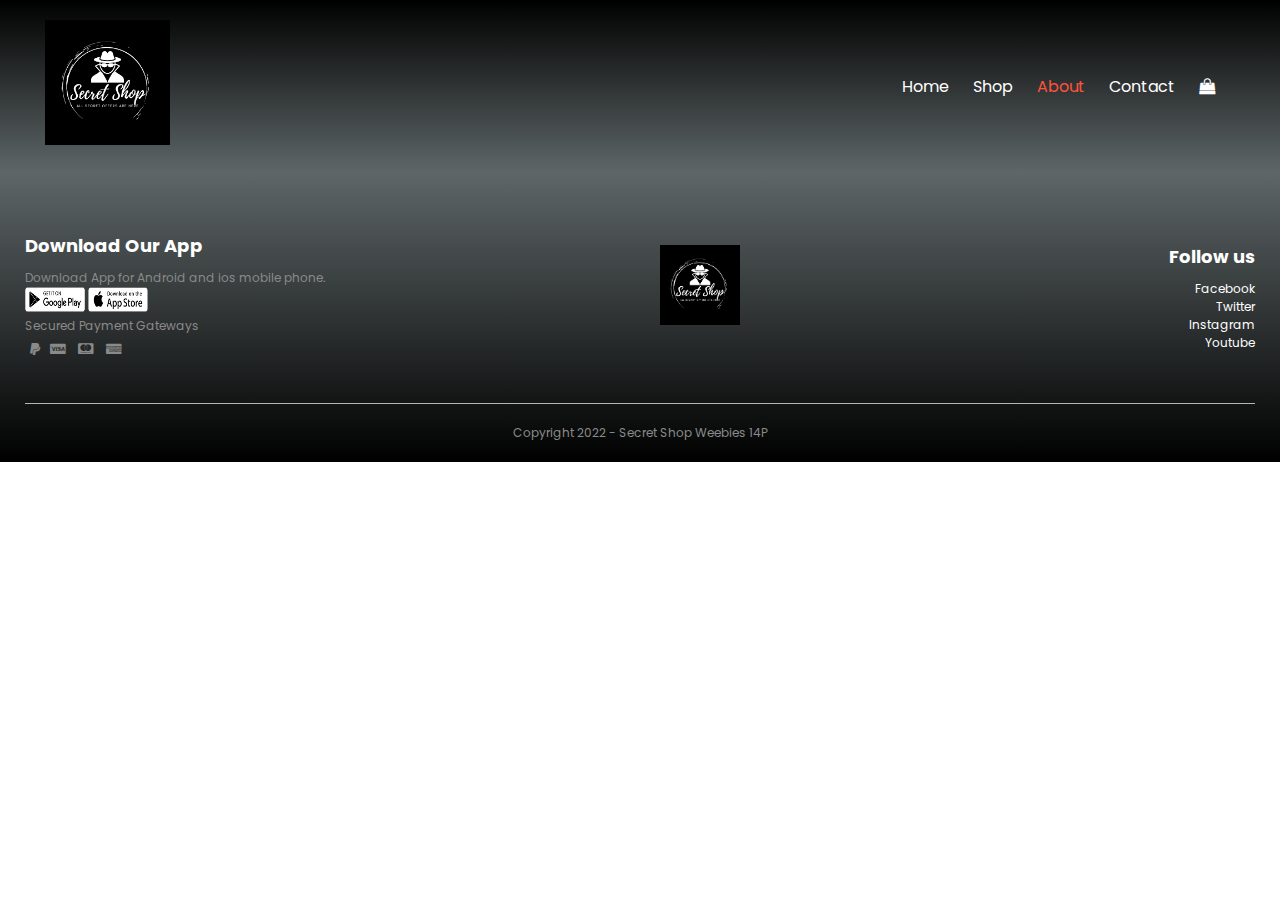
==== about.html @ 306f1e3f "ecommerce mini project" ====
<!DOCTYPE html>
<html lang="en">
<head>
    <meta charset="UTF-8">
    <meta name="viewport" content="width=device-width, initial-scale=1.0">
    <meta http-equiv="X-UA-Compatible" content="IE=edge">
    <meta name="viewport" content="width=device-width, initial-scale=1.0">
    <title>About|Secret Shop</title>
    <link rel="icon" href="./IMAGES/secretshop logo.png">
    <link rel="stylesheet" href="style.css">
    <link rel="preconnect" href="https://fonts.googleapis.com">
    <link rel="preconnect" href="https://fonts.gstatic.com" crossorigin>
    <link href="https://fonts.googleapis.com/css2?family=Poppins:wght@200;400;500;600;700&display=swap" rel="stylesheet">
    <link rel="stylesheet" href="https://stackpath.bootstrapcdn.com/font-awesome/4.7.0/css/font-awesome.min.css">
</head>
<body>
    <div class="header">
    <div class="container">
        <div class="navbar">
            <div class="logo">
                <a href="./main.html"><img src="./IMAGES/secretshop logo.png" width="125px"></a>
            </div>
            <nav>
                <ul  id="MenuItems">
                    <li><a href="main.html">Home</a></li>
                    <li><a href="products.html">Shop</a></li>
                    <li><a class="active" href="about.html">About</a></li>
                    <li><a href="contact.html">Contact</a></li>
                    <li><a href="cart.html"><i class="fa fa-shopping-bag"></i></a></li>
                </ul>
            </nav>
            <img src="./IMAGES/menu.png" class="menu-icon" onclick="menutoggle()">
        </div>
    </div>
   </div>

<!-------about----->


<!---------- footer------->

    <div class="footer">
        <div class="container">
            <div class="row">
                <div class="footer-col-1">
                    <h2>Download Our App</h2>
                    <p>Download App for Android and ios mobile phone.</p>
                    <div class="app-logo">
                        <a href="https://play.google.com/store/apps"><img src="./IMAGES/play-store.png"></a>
                        <a href="https://www.apple.com/app-store/"><img src="./IMAGES/app-store.png"></a>
                    </div>
                    <p>Secured Payment Gateways</p>
                    <ul>
                        <li><i class="fa fa-paypal"></i>
                        <li><i class="fa fa-cc-visa"></i></li>
                        <li><i class="fa fa-cc-mastercard"></i></li>
                        <li><i class="fa fa-cc-amex"></i></li>
                    </ul>
                </div>
                    <div class="footer-col-2">
                    <a href="./main.html"><img src="./IMAGES/secretshop logo.png"></a>
                </div>   
                <div class="footer-col-3">
                    <h2>Follow us</h2>
                    <ul>
                        <li><a href="www.facebook.com">Facebook</a></li>
                        <li><a href="www.twitter.com">Twitter</a></li>
                        <li><a href="www.instagram.com">Instagram</a></li>
                        <li><a href="www.youtube.com">Youtube</a></li>
                    </ul>
                </div>
            </div>
            <hr>
            <p class="copyright">Copyright 2022 - Secret Shop Weebies 14P</p>
        </div>
    </div>

<!----js for toggle menu-->

<script src="script.js"></script>

</body>
</html>
---- style.css ----
*{
    margin: 0;
    padding: 0;
    box-sizing: border-box;
}
body{
    font-family: 'Poppins', sans-serif;
}
.navbar{
    display: flex;
    align-items: center;
    padding: 20px;
}
nav{
    flex: 1;
    text-align: right;
}
nav ul{
    display: inline-block;
    list-style-type: none;
}
nav ul li{
    display: inline-block;
    margin-right: 20px;
}
a{
    text-decoration: none;
    color: #fff;
}
.active{
    color:#ff523b;
}
p{
    color: #555;
}
.container{
    margin:auto;
    max-width: 1300px;
    padding-left: 25px;
    padding-right: 25px;
}
.row{
    display: flex;
    align-items: center;
    flex-wrap: wrap;
    justify-content: space-around;
}
.col-txt{
    flex-basis: 50%;
    min-width: 300px;
}
.col-txt img{
    max-width: 100%;
    padding: 50px 0;
}
.col-txt h1{
    font-size: 30px;
    line-height: 40px;
    margin: 30px 60px;
}
.col-txt p{
    font-size: 14px;
    line-height: 20px;
    margin: 30px 60px;
}
.btn{
    display: inline-block;
    background-color: #ff523b;
    color:#fff;
    padding: 8px 30px;
    margin: 30px 60px;
    border-radius: 30px;
}

.header{
    background:linear-gradient(#000,rgb(94, 102, 103));
}
.header row{
    margin-top: 70px;
}

/*-------brands------*/
.brands{
    margin: 100px auto;
}
.col-5{
    width: 120px;
}
.col-5 img{
    margin-bottom: 10px;
    width: 100%;
    cursor: pointer;
    filter:grayscale(100%);
}
.col-5 img:hover{
    filter: grayscale(0);
}
.small-container{
    max-width: 1080px;
    margin: auto;
    padding-left: 25px;
    padding-right: 25px;
}
.col-4{
    flex-basis: 25%;
    padding: 10px;
    min-width: 200px;
    margin-bottom: 50px;
    transition: transform 0.5s;
}
.col-4 img{
    width: 100%;
}
.col-4 p{
    font-size: 14px;
}
.rating .fa{
    color:#ff523b;
}
.col-4:hover{
    transform:translateY(-10px);
}
/*---- buy now button----*/
.buy-btn{
    display: inline-block;
    background-color: #ff523b;
    color:#fff;
    padding: 8px 30px;
    border-radius: 30px;
}
.col-4 .buy-btn{
    background: #ff523b;
    transform: translateY(20px);
    opacity:0;
    transition: 0.5s all;
}
.col-4:hover .buy-btn{
    transform: translateY(0);
    opacity: 1;
}
.title{
    text-align: center;
    margin: 0 auto 80px;
    position: relative;
    line-height: 60px;
    color:#555;
}
.title::after{
    content:'';
    background:#ff523b;
    width: 80px;
    height: 5px;
    border-radius: 5px;
    position: absolute;
    bottom: 0;
    left: 50%;
    transform: translate(-50%);
}

/*----Single Product details----*/

.single-prod{
    margin-top: 80px;
}

.single-prod .col-2 img{
    padding: 0px;
}
.single-prod .col-2{
    padding: 20px   ;
}
.single-prod h4{
    margin: 20px 0;
    font-size: 22px;
    font-weight: bold;
}
.single-prod input{
    width: 60px;
    height: 30px;
    padding-left: 10px;
    font-size: 14px;
    border: 1px solid #ff523b;
}
input:focus{
    outline: none;
}
.small-img-row{
    display: flex;
    justify-content: space-between;
}
.small-img-col{
    flex-basis: 20%;
    cursor: pointer;
    min-width: 10%;
}
.col-2 img{
    display: grid;
    width: 60%;
    margin-left: 60px;
}
/*----featured products----*/

.col-4{
    flex-basis: 25%;
    padding: 10px;
    min-width: 200px;
    margin-bottom: 50px;
}
.col-4 img{
    width: 100%;
}
h4{
    color:#555;
    font-weight: normal;
}
.col-4 p{
    font-size: 14px;

}
/*------------footer---------*/

.footer{
    background:linear-gradient(rgb(94, 102, 103),#000);
    color: #8a8a8a;
    font-size: 12px;
    padding: 60px 0 20px;
}
.footer p{
    color:#8a8a8a;    
}
.footer h2{
    color: #fff;
    margin-bottom: 10px;
}
.footer-col-1, .footer-col-2, .footer-col-3{
    min-width: 250px;
    margin-bottom: 20px;
}
.footer-col-1{
    flex-basis: 30%;
}
.footer-col-1 ul li{
    display: inline-block;
    list-style-type: none;
    padding: 5px;
}
.footer-col-2{
    flex: 1;
    text-align:center;
}
.footer-col-2 img{
    width: 80px;
    margin-bottom: 20px;
}
.footer-col-3{
    flex-basis: 12%;
    text-align: right;
}
ul{
    list-style-type: none;
}
.app-logo{
    margin-top: none;
}
.app-logo img{
    width: 60px;
    height: 25px;
}
.footer hr{
    border: none;
    background: #b5b5b5;
    height: 1px;
    margin: 20px 0;
}
.copyright{
    text-align: center;
}

.menu-icon{
    width: 28px;
    margin-left: 20px;
    display: none;

}

/*------------all products------------*/

.row-2{
    justify-content: space-between;
    margin:auto;

}
/*-----page button-----*/

.page-btn{
    margin: 0 auto 80px;
}
.page-btn span{
    display: inline-block;
    border: 1px solid #000;
    margin-left: 10px;
    width: 40px;
    height: 40px;
    text-align: center;
    line-height: 40px;
    cursor: pointer;
}
.page-btn span:hover{
    background: rgb(94, 102, 103);
    color: #000;
}

/*-----cart page-----*/

#cart{
    overflow-x: auto;
}

#cart table{
    width: 100%;
    border-collapse: collapse;
    table-layout: fixed;
    white-space: nowrap;
}
#cart table img{
    width: 70px;
}
#cart table td:nth-child(1){
    width: 100px;
    text-align: center;
}
#cart table td:nth-child(2){
    width: 150px;
    text-align: center;
}
#cart table td:nth-child(3){
    width: 250px;
    text-align: center;
}
#cart table td:nth-child(4),#cart table td:nth-child(5),#cart table td:nth-child(6){
    width: 150px;
    text-align: center;
}
#cart table td:nth-child(5) input{
    width: 60px;
    padding: 5px;
}
#cart table thead{
    border: 1px solid #e2e9e1;
    border-left: none;
    border-right: none;
}
#cart table thead td{
    font-weight: 700;
    text-transform: uppercase;
    font-size: 12px;
    padding: 18px 0;
}
#cart table tbody tr td{
    padding-top: 15px;
}
#cart table tbody td{
    font-size: 13px;
}
#cart-add{
    display: flex;
    flex-wrap: wrap;
    justify-content:right;
    margin-top: 20px;
}

#subtotal{
    width: 50%;
    margin-bottom: 30px;
    border: 1px solid #e2e9e1;
    padding: 30px;
}
#subtotal table{
    border-collapse: collapse;
    width: 100%;
    margin-bottom: 20px;
}
#subtotal table td{
    width: 50%;
    border: 1px solid #e2e9e1;
    padding: 10px;
    font-size: 13px;
}
#subtotal h3{
    padding: 15px;
}
#subtotal button{
    display: inline-block;
    background-color: #ff523b;
    color:#fff;
    padding: 8px 30px;
    margin: 20px;
    border-radius: 30px;
}

/*------------media query for menu---------------*/

@media only screen and (max-width: 800px){
    
    nav ul{
        position:absolute;
        top: 70px;
        right:0;
        background: linear-gradient(#000,rgb(94, 102, 103));
        width:40%;
        overflow: hidden;
        transition: max-height 0.5s;
    }
    nav ul li{
        display: block;
        margin-right: 50px;
        margin-top: 10px;
        margin-bottom: 10px;
    }
    nav ul li a{
        color:#fff;

    }
    .menu-icon{
        display: block;
        cursor: pointer;
    }
    #close{
        position: absolute;
        top: 0px;
        right: 120px;
        color: #e2e9e1;
        font-size: 24px;
    }
}


/*------------media query for less 600 screen size----*/

@media only screen and (max-width: 600px){
    .row{
        text-align: center;
    }
    .col-5{
        flex-basis: 100%;
    }
    .footer-col-1, .footer-col-2, .footer-col-3{
        text-align: center;
    }
    .single-prod .row{
        text-align: left;
    }
    .single-prod .col-2{
        padding: 20px 0;
    }
    .single-prod h1{
        font-size: 26px;
        line-height: 22px;
    }
    /* cart page*/
    #cart-add{
        flex-direction: column;
    }
    #subtotal{
        width: 100%;
        padding: 20px;
    }
}
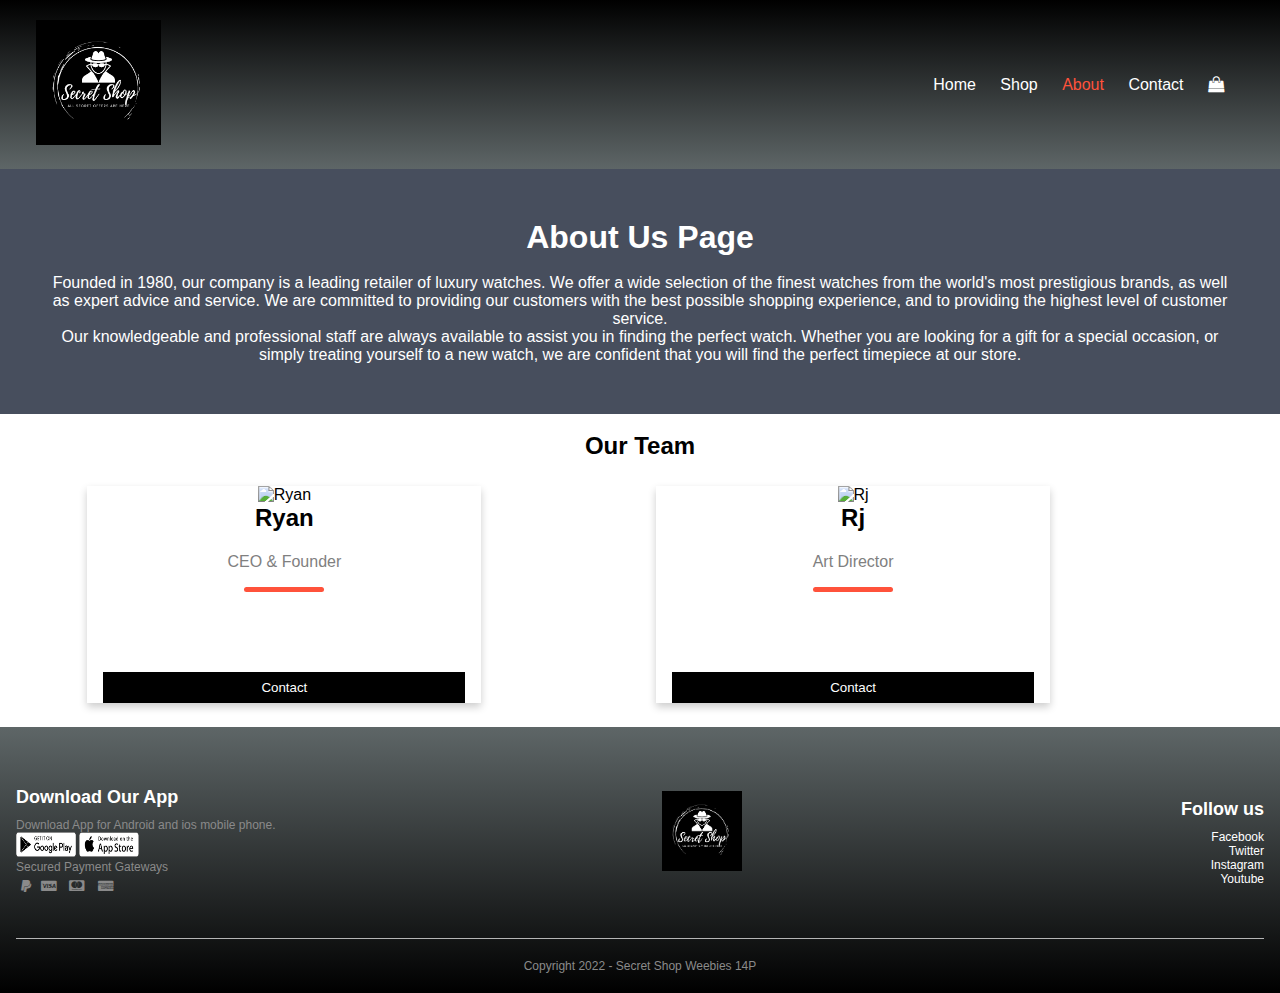
==== commit 1b3bce09: "Add files via upload" ====
--- a/about.html
+++ b/about.html
@@ -1,83 +1,122 @@
-<!DOCTYPE html>
-<html lang="en">
-<head>
-    <meta charset="UTF-8">
-    <meta name="viewport" content="width=device-width, initial-scale=1.0">
-    <meta http-equiv="X-UA-Compatible" content="IE=edge">
-    <meta name="viewport" content="width=device-width, initial-scale=1.0">
-    <title>About|Secret Shop</title>
-    <link rel="icon" href="./IMAGES/secretshop logo.png">
-    <link rel="stylesheet" href="style.css">
-    <link rel="preconnect" href="https://fonts.googleapis.com">
-    <link rel="preconnect" href="https://fonts.gstatic.com" crossorigin>
-    <link href="https://fonts.googleapis.com/css2?family=Poppins:wght@200;400;500;600;700&display=swap" rel="stylesheet">
-    <link rel="stylesheet" href="https://stackpath.bootstrapcdn.com/font-awesome/4.7.0/css/font-awesome.min.css">
-</head>
-<body>
-    <div class="header">
-    <div class="container">
-        <div class="navbar">
-            <div class="logo">
-                <a href="./main.html"><img src="./IMAGES/secretshop logo.png" width="125px"></a>
-            </div>
-            <nav>
-                <ul  id="MenuItems">
-                    <li><a href="main.html">Home</a></li>
-                    <li><a href="products.html">Shop</a></li>
-                    <li><a class="active" href="about.html">About</a></li>
-                    <li><a href="contact.html">Contact</a></li>
-                    <li><a href="cart.html"><i class="fa fa-shopping-bag"></i></a></li>
-                </ul>
-            </nav>
-            <img src="./IMAGES/menu.png" class="menu-icon" onclick="menutoggle()">
-        </div>
-    </div>
-   </div>
-
-<!-------about----->
-
-
-<!---------- footer------->
-
-    <div class="footer">
-        <div class="container">
-            <div class="row">
-                <div class="footer-col-1">
-                    <h2>Download Our App</h2>
-                    <p>Download App for Android and ios mobile phone.</p>
-                    <div class="app-logo">
-                        <a href="https://play.google.com/store/apps"><img src="./IMAGES/play-store.png"></a>
-                        <a href="https://www.apple.com/app-store/"><img src="./IMAGES/app-store.png"></a>
-                    </div>
-                    <p>Secured Payment Gateways</p>
-                    <ul>
-                        <li><i class="fa fa-paypal"></i>
-                        <li><i class="fa fa-cc-visa"></i></li>
-                        <li><i class="fa fa-cc-mastercard"></i></li>
-                        <li><i class="fa fa-cc-amex"></i></li>
-                    </ul>
-                </div>
-                    <div class="footer-col-2">
-                    <a href="./main.html"><img src="./IMAGES/secretshop logo.png"></a>
-                </div>   
-                <div class="footer-col-3">
-                    <h2>Follow us</h2>
-                    <ul>
-                        <li><a href="www.facebook.com">Facebook</a></li>
-                        <li><a href="www.twitter.com">Twitter</a></li>
-                        <li><a href="www.instagram.com">Instagram</a></li>
-                        <li><a href="www.youtube.com">Youtube</a></li>
-                    </ul>
-                </div>
-            </div>
-            <hr>
-            <p class="copyright">Copyright 2022 - Secret Shop Weebies 14P</p>
-        </div>
-    </div>
-
-<!----js for toggle menu-->
-
-<script src="script.js"></script>
-
-</body>
+<!DOCTYPE html>
+<html lang="en">
+<head>
+    <meta charset="UTF-8">
+    <meta name="viewport" content="width=device-width, initial-scale=1.0">
+    <meta http-equiv="X-UA-Compatible" content="IE=edge">
+    <meta name="viewport" content="width=device-width, initial-scale=1.0">
+    <title>About | Secret Shop</title>
+    <link rel="icon" href="./IMAGES/secretshop logo.png">
+    <link rel="stylesheet" href="style.css">
+    <link rel="preconnect" href="https://fonts.googleapis.com">
+    <link rel="preconnect" href="https://fonts.gstatic.com" crossorigin>
+    <link href="https://fonts.googleapis.com/css2?family=Poppins:wght@200;400;500;600;700&display=swap" rel="stylesheet">
+    <link rel="stylesheet" href="https://stackpath.bootstrapcdn.com/font-awesome/4.7.0/css/font-awesome.min.css">
+    <link rel="stylesheet" href="about.css">
+</head>
+<body>
+    <div class="header">
+    <div class="container">
+        <div class="navbar">
+            <div class="logo">
+                <a href="./main.html"><img src="./IMAGES/secretshop logo.png" width="125px"></a>
+            </div>
+            <nav>
+                <ul  id="MenuItems">
+                    <li><a href="main.html">Home</a></li>
+                    <li><a href="products.html">Shop</a></li>
+                    <li><a class="active" href="about.html">About</a></li>
+                    <li><a href="contact.html">Contact</a></li>
+                    <li><a href="cart.html"><i class="fa fa-shopping-bag"></i></a></li>
+                </ul>
+            </nav>
+            <img src="./IMAGES/menu.png" class="menu-icon" onclick="menutoggle()">
+        </div>
+    </div>
+   </div>
+
+<!-------about----->
+<div>
+    <div class="about-section">
+        <h1>About Us Page</h1>
+        <br>
+        <p>Founded in 1980, our company is a leading retailer of luxury watches. We offer a wide selection of the finest watches from the world's most prestigious brands, as well as expert advice and service. We are committed to providing our customers with the best possible shopping experience, and to providing the highest level of customer service.</p>
+        <p>Our knowledgeable and professional staff are always available to assist you in finding the perfect watch. Whether you are looking for a gift for a special occasion, or simply treating yourself to a new watch, we are confident that you will find the perfect timepiece at our store.</p>
+    </div>
+    <br>
+    <h2 style="text-align:center">Our Team</h2>
+    <br>
+    <div class="staff">
+        <div class="row">
+            <div class="column">
+                <div class="card">
+                    <div class="card-img">
+                    <img src="/IMAGES/1.png" alt="Ryan" style="width:50%">
+                    </div>
+                    <div class="container">
+                    <h2>Ryan</h2>
+                    <p class="title">CEO & Founder</p>
+                    <p><button class="button">Contact</button></p>
+                    </div>
+                </div>
+            </div>
+        
+            <div class="column">
+                <div class="card">
+                    <div class="card-img">
+                    <img src="/IMAGES/2.png" alt="Rj" style="width:50%">
+                    </div>
+                    <div class="container">
+                    <h2>Rj</h2>
+                    <p class="title">Art Director</p>
+                    <p><button class="button">Contact</button></p>
+                    </div>
+                </div>
+            </div>
+        </div>
+    </div>
+</div>
+<!---------- footer------->
+
+    <div class="footer">
+        <div class="container">
+            <div class="row">
+                <div class="footer-col-1">
+                    <h2>Download Our App</h2>
+                    <p>Download App for Android and ios mobile phone.</p>
+                    <div class="app-logo">
+                        <a href="https://play.google.com/store/apps"><img src="./IMAGES/play-store.png"></a>
+                        <a href="https://www.apple.com/app-store/"><img src="./IMAGES/app-store.png"></a>
+                    </div>
+                    <p>Secured Payment Gateways</p>
+                    <ul>
+                        <li><i class="fa fa-paypal"></i>
+                        <li><i class="fa fa-cc-visa"></i></li>
+                        <li><i class="fa fa-cc-mastercard"></i></li>
+                        <li><i class="fa fa-cc-amex"></i></li>
+                    </ul>
+                </div>
+                    <div class="footer-col-2">
+                    <a href="./main.html"><img src="./IMAGES/secretshop logo.png"></a>
+                </div>   
+                <div class="footer-col-3">
+                    <h2>Follow us</h2>
+                    <ul>
+                        <li><a href="www.facebook.com">Facebook</a></li>
+                        <li><a href="www.twitter.com">Twitter</a></li>
+                        <li><a href="www.instagram.com">Instagram</a></li>
+                        <li><a href="www.youtube.com">Youtube</a></li>
+                    </ul>
+                </div>
+            </div>
+            <hr>
+            <p class="copyright">Copyright 2022 - Secret Shop Weebies 14P</p>
+        </div>
+    </div>
+
+<!----js for toggle menu-->
+
+<script src="script.js"></script>
+
+</body>
 </html> --- a/style.css
+++ b/style.css
@@ -1,468 +1,468 @@
-*{
-    margin: 0;
-    padding: 0;
-    box-sizing: border-box;
-}
-body{
-    font-family: 'Poppins', sans-serif;
-}
-.navbar{
-    display: flex;
-    align-items: center;
-    padding: 20px;
-}
-nav{
-    flex: 1;
-    text-align: right;
-}
-nav ul{
-    display: inline-block;
-    list-style-type: none;
-}
-nav ul li{
-    display: inline-block;
-    margin-right: 20px;
-}
-a{
-    text-decoration: none;
-    color: #fff;
-}
-.active{
-    color:#ff523b;
-}
-p{
-    color: #555;
-}
-.container{
-    margin:auto;
-    max-width: 1300px;
-    padding-left: 25px;
-    padding-right: 25px;
-}
-.row{
-    display: flex;
-    align-items: center;
-    flex-wrap: wrap;
-    justify-content: space-around;
-}
-.col-txt{
-    flex-basis: 50%;
-    min-width: 300px;
-}
-.col-txt img{
-    max-width: 100%;
-    padding: 50px 0;
-}
-.col-txt h1{
-    font-size: 30px;
-    line-height: 40px;
-    margin: 30px 60px;
-}
-.col-txt p{
-    font-size: 14px;
-    line-height: 20px;
-    margin: 30px 60px;
-}
-.btn{
-    display: inline-block;
-    background-color: #ff523b;
-    color:#fff;
-    padding: 8px 30px;
-    margin: 30px 60px;
-    border-radius: 30px;
-}
-
-.header{
-    background:linear-gradient(#000,rgb(94, 102, 103));
-}
-.header row{
-    margin-top: 70px;
-}
-
-/*-------brands------*/
-.brands{
-    margin: 100px auto;
-}
-.col-5{
-    width: 120px;
-}
-.col-5 img{
-    margin-bottom: 10px;
-    width: 100%;
-    cursor: pointer;
-    filter:grayscale(100%);
-}
-.col-5 img:hover{
-    filter: grayscale(0);
-}
-.small-container{
-    max-width: 1080px;
-    margin: auto;
-    padding-left: 25px;
-    padding-right: 25px;
-}
-.col-4{
-    flex-basis: 25%;
-    padding: 10px;
-    min-width: 200px;
-    margin-bottom: 50px;
-    transition: transform 0.5s;
-}
-.col-4 img{
-    width: 100%;
-}
-.col-4 p{
-    font-size: 14px;
-}
-.rating .fa{
-    color:#ff523b;
-}
-.col-4:hover{
-    transform:translateY(-10px);
-}
-/*---- buy now button----*/
-.buy-btn{
-    display: inline-block;
-    background-color: #ff523b;
-    color:#fff;
-    padding: 8px 30px;
-    border-radius: 30px;
-}
-.col-4 .buy-btn{
-    background: #ff523b;
-    transform: translateY(20px);
-    opacity:0;
-    transition: 0.5s all;
-}
-.col-4:hover .buy-btn{
-    transform: translateY(0);
-    opacity: 1;
-}
-.title{
-    text-align: center;
-    margin: 0 auto 80px;
-    position: relative;
-    line-height: 60px;
-    color:#555;
-}
-.title::after{
-    content:'';
-    background:#ff523b;
-    width: 80px;
-    height: 5px;
-    border-radius: 5px;
-    position: absolute;
-    bottom: 0;
-    left: 50%;
-    transform: translate(-50%);
-}
-
-/*----Single Product details----*/
-
-.single-prod{
-    margin-top: 80px;
-}
-
-.single-prod .col-2 img{
-    padding: 0px;
-}
-.single-prod .col-2{
-    padding: 20px   ;
-}
-.single-prod h4{
-    margin: 20px 0;
-    font-size: 22px;
-    font-weight: bold;
-}
-.single-prod input{
-    width: 60px;
-    height: 30px;
-    padding-left: 10px;
-    font-size: 14px;
-    border: 1px solid #ff523b;
-}
-input:focus{
-    outline: none;
-}
-.small-img-row{
-    display: flex;
-    justify-content: space-between;
-}
-.small-img-col{
-    flex-basis: 20%;
-    cursor: pointer;
-    min-width: 10%;
-}
-.col-2 img{
-    display: grid;
-    width: 60%;
-    margin-left: 60px;
-}
-/*----featured products----*/
-
-.col-4{
-    flex-basis: 25%;
-    padding: 10px;
-    min-width: 200px;
-    margin-bottom: 50px;
-}
-.col-4 img{
-    width: 100%;
-}
-h4{
-    color:#555;
-    font-weight: normal;
-}
-.col-4 p{
-    font-size: 14px;
-
-}
-/*------------footer---------*/
-
-.footer{
-    background:linear-gradient(rgb(94, 102, 103),#000);
-    color: #8a8a8a;
-    font-size: 12px;
-    padding: 60px 0 20px;
-}
-.footer p{
-    color:#8a8a8a;    
-}
-.footer h2{
-    color: #fff;
-    margin-bottom: 10px;
-}
-.footer-col-1, .footer-col-2, .footer-col-3{
-    min-width: 250px;
-    margin-bottom: 20px;
-}
-.footer-col-1{
-    flex-basis: 30%;
-}
-.footer-col-1 ul li{
-    display: inline-block;
-    list-style-type: none;
-    padding: 5px;
-}
-.footer-col-2{
-    flex: 1;
-    text-align:center;
-}
-.footer-col-2 img{
-    width: 80px;
-    margin-bottom: 20px;
-}
-.footer-col-3{
-    flex-basis: 12%;
-    text-align: right;
-}
-ul{
-    list-style-type: none;
-}
-.app-logo{
-    margin-top: none;
-}
-.app-logo img{
-    width: 60px;
-    height: 25px;
-}
-.footer hr{
-    border: none;
-    background: #b5b5b5;
-    height: 1px;
-    margin: 20px 0;
-}
-.copyright{
-    text-align: center;
-}
-
-.menu-icon{
-    width: 28px;
-    margin-left: 20px;
-    display: none;
-
-}
-
-/*------------all products------------*/
-
-.row-2{
-    justify-content: space-between;
-    margin:auto;
-
-}
-/*-----page button-----*/
-
-.page-btn{
-    margin: 0 auto 80px;
-}
-.page-btn span{
-    display: inline-block;
-    border: 1px solid #000;
-    margin-left: 10px;
-    width: 40px;
-    height: 40px;
-    text-align: center;
-    line-height: 40px;
-    cursor: pointer;
-}
-.page-btn span:hover{
-    background: rgb(94, 102, 103);
-    color: #000;
-}
-
-/*-----cart page-----*/
-
-#cart{
-    overflow-x: auto;
-}
-
-#cart table{
-    width: 100%;
-    border-collapse: collapse;
-    table-layout: fixed;
-    white-space: nowrap;
-}
-#cart table img{
-    width: 70px;
-}
-#cart table td:nth-child(1){
-    width: 100px;
-    text-align: center;
-}
-#cart table td:nth-child(2){
-    width: 150px;
-    text-align: center;
-}
-#cart table td:nth-child(3){
-    width: 250px;
-    text-align: center;
-}
-#cart table td:nth-child(4),#cart table td:nth-child(5),#cart table td:nth-child(6){
-    width: 150px;
-    text-align: center;
-}
-#cart table td:nth-child(5) input{
-    width: 60px;
-    padding: 5px;
-}
-#cart table thead{
-    border: 1px solid #e2e9e1;
-    border-left: none;
-    border-right: none;
-}
-#cart table thead td{
-    font-weight: 700;
-    text-transform: uppercase;
-    font-size: 12px;
-    padding: 18px 0;
-}
-#cart table tbody tr td{
-    padding-top: 15px;
-}
-#cart table tbody td{
-    font-size: 13px;
-}
-#cart-add{
-    display: flex;
-    flex-wrap: wrap;
-    justify-content:right;
-    margin-top: 20px;
-}
-
-#subtotal{
-    width: 50%;
-    margin-bottom: 30px;
-    border: 1px solid #e2e9e1;
-    padding: 30px;
-}
-#subtotal table{
-    border-collapse: collapse;
-    width: 100%;
-    margin-bottom: 20px;
-}
-#subtotal table td{
-    width: 50%;
-    border: 1px solid #e2e9e1;
-    padding: 10px;
-    font-size: 13px;
-}
-#subtotal h3{
-    padding: 15px;
-}
-#subtotal button{
-    display: inline-block;
-    background-color: #ff523b;
-    color:#fff;
-    padding: 8px 30px;
-    margin: 20px;
-    border-radius: 30px;
-}
-
-/*------------media query for menu---------------*/
-
-@media only screen and (max-width: 800px){
-    
-    nav ul{
-        position:absolute;
-        top: 70px;
-        right:0;
-        background: linear-gradient(#000,rgb(94, 102, 103));
-        width:40%;
-        overflow: hidden;
-        transition: max-height 0.5s;
-    }
-    nav ul li{
-        display: block;
-        margin-right: 50px;
-        margin-top: 10px;
-        margin-bottom: 10px;
-    }
-    nav ul li a{
-        color:#fff;
-
-    }
-    .menu-icon{
-        display: block;
-        cursor: pointer;
-    }
-    #close{
-        position: absolute;
-        top: 0px;
-        right: 120px;
-        color: #e2e9e1;
-        font-size: 24px;
-    }
-}
-
-
-/*------------media query for less 600 screen size----*/
-
-@media only screen and (max-width: 600px){
-    .row{
-        text-align: center;
-    }
-    .col-5{
-        flex-basis: 100%;
-    }
-    .footer-col-1, .footer-col-2, .footer-col-3{
-        text-align: center;
-    }
-    .single-prod .row{
-        text-align: left;
-    }
-    .single-prod .col-2{
-        padding: 20px 0;
-    }
-    .single-prod h1{
-        font-size: 26px;
-        line-height: 22px;
-    }
-    /* cart page*/
-    #cart-add{
-        flex-direction: column;
-    }
-    #subtotal{
-        width: 100%;
-        padding: 20px;
-    }
+*{
+    margin: 0;
+    padding: 0;
+    box-sizing: border-box;
+}
+body{
+    font-family: 'Poppins', sans-serif;
+}
+.navbar{
+    display: flex;
+    align-items: center;
+    padding: 20px;
+}
+nav{
+    flex: 1;
+    text-align: right;
+}
+nav ul{
+    display: inline-block;
+    list-style-type: none;
+}
+nav ul li{
+    display: inline-block;
+    margin-right: 20px;
+}
+a{
+    text-decoration: none;
+    color: #fff;
+}
+.active{
+    color:#ff523b;
+}
+p{
+    color: #555;
+}
+.container{
+    margin:auto;
+    max-width: 1300px;
+    padding-left: 25px;
+    padding-right: 25px;
+}
+.row{
+    display: flex;
+    align-items: center;
+    flex-wrap: wrap;
+    justify-content: space-around;
+}
+.col-txt{
+    flex-basis: 50%;
+    min-width: 300px;
+}
+.col-txt img{
+    max-width: 100%;
+    padding: 50px 0;
+}
+.col-txt h1{
+    font-size: 30px;
+    line-height: 40px;
+    margin: 30px 60px;
+}
+.col-txt p{
+    font-size: 14px;
+    line-height: 20px;
+    margin: 30px 60px;
+}
+.btn{
+    display: inline-block;
+    background-color: #ff523b;
+    color:#fff;
+    padding: 8px 30px;
+    margin: 30px 60px;
+    border-radius: 30px;
+}
+
+.header{
+    background:linear-gradient(#000,rgb(94, 102, 103));
+}
+.header row{
+    margin-top: 70px;
+}
+
+/*-------brands------*/
+.brands{
+    margin: 100px auto;
+}
+.col-5{
+    width: 120px;
+}
+.col-5 img{
+    margin-bottom: 10px;
+    width: 100%;
+    cursor: pointer;
+    filter:grayscale(100%);
+}
+.col-5 img:hover{
+    filter: grayscale(0);
+}
+.small-container{
+    max-width: 1080px;
+    margin: auto;
+    padding-left: 25px;
+    padding-right: 25px;
+}
+.col-4{
+    flex-basis: 25%;
+    padding: 10px;
+    min-width: 200px;
+    margin-bottom: 50px;
+    transition: transform 0.5s;
+}
+.col-4 img{
+    width: 100%;
+}
+.col-4 p{
+    font-size: 14px;
+}
+.rating .fa{
+    color:#ff523b;
+}
+.col-4:hover{
+    transform:translateY(-10px);
+}
+/*---- buy now button----*/
+.buy-btn{
+    display: inline-block;
+    background-color: #ff523b;
+    color:#fff;
+    padding: 8px 30px;
+    border-radius: 30px;
+}
+.col-4 .buy-btn{
+    background: #ff523b;
+    transform: translateY(20px);
+    opacity:0;
+    transition: 0.5s all;
+}
+.col-4:hover .buy-btn{
+    transform: translateY(0);
+    opacity: 1;
+}
+.title{
+    text-align: center;
+    margin: 0 auto 80px;
+    position: relative;
+    line-height: 60px;
+    color:#555;
+}
+.title::after{
+    content:'';
+    background:#ff523b;
+    width: 80px;
+    height: 5px;
+    border-radius: 5px;
+    position: absolute;
+    bottom: 0;
+    left: 50%;
+    transform: translate(-50%);
+}
+
+/*----Single Product details----*/
+
+.single-prod{
+    margin-top: 80px;
+}
+
+.single-prod .col-2 img{
+    padding: 0px;
+}
+.single-prod .col-2{
+    padding: 20px   ;
+}
+.single-prod h4{
+    margin: 20px 0;
+    font-size: 22px;
+    font-weight: bold;
+}
+.single-prod input{
+    width: 60px;
+    height: 30px;
+    padding-left: 10px;
+    font-size: 14px;
+    border: 1px solid #ff523b;
+}
+input:focus{
+    outline: none;
+}
+.small-img-row{
+    display: flex;
+    justify-content: space-between;
+}
+.small-img-col{
+    flex-basis: 20%;
+    cursor: pointer;
+    min-width: 10%;
+}
+.col-2 img{
+    display: grid;
+    width: 60%;
+    margin-left: 60px;
+}
+/*----featured products----*/
+
+.col-4{
+    flex-basis: 25%;
+    padding: 10px;
+    min-width: 200px;
+    margin-bottom: 50px;
+}
+.col-4 img{
+    width: 100%;
+}
+h4{
+    color:#555;
+    font-weight: normal;
+}
+.col-4 p{
+    font-size: 14px;
+
+}
+/*------------footer---------*/
+
+.footer{
+    background:linear-gradient(rgb(94, 102, 103),#000);
+    color: #8a8a8a;
+    font-size: 12px;
+    padding: 60px 0 20px;
+}
+.footer p{
+    color:#8a8a8a;    
+}
+.footer h2{
+    color: #fff;
+    margin-bottom: 10px;
+}
+.footer-col-1, .footer-col-2, .footer-col-3{
+    min-width: 250px;
+    margin-bottom: 20px;
+}
+.footer-col-1{
+    flex-basis: 30%;
+}
+.footer-col-1 ul li{
+    display: inline-block;
+    list-style-type: none;
+    padding: 5px;
+}
+.footer-col-2{
+    flex: 1;
+    text-align:center;
+}
+.footer-col-2 img{
+    width: 80px;
+    margin-bottom: 20px;
+}
+.footer-col-3{
+    flex-basis: 12%;
+    text-align: right;
+}
+ul{
+    list-style-type: none;
+}
+.app-logo{
+    margin-top: none;
+}
+.app-logo img{
+    width: 60px;
+    height: 25px;
+}
+.footer hr{
+    border: none;
+    background: #b5b5b5;
+    height: 1px;
+    margin: 20px 0;
+}
+.copyright{
+    text-align: center;
+}
+
+.menu-icon{
+    width: 28px;
+    margin-left: 20px;
+    display: none;
+
+}
+
+/*------------all products------------*/
+
+.row-2{
+    justify-content: space-between;
+    margin:auto;
+
+}
+/*-----page button-----*/
+
+.page-btn{
+    margin: 0 auto 80px;
+}
+.page-btn span{
+    display: inline-block;
+    border: 1px solid #000;
+    margin-left: 10px;
+    width: 40px;
+    height: 40px;
+    text-align: center;
+    line-height: 40px;
+    cursor: pointer;
+}
+.page-btn span:hover{
+    background: rgb(94, 102, 103);
+    color: #000;
+}
+
+/*-----cart page-----*/
+
+#cart{
+    overflow-x: auto;
+}
+
+#cart table{
+    width: 100%;
+    border-collapse: collapse;
+    table-layout: fixed;
+    white-space: nowrap;
+}
+#cart table img{
+    width: 70px;
+}
+#cart table td:nth-child(1){
+    width: 100px;
+    text-align: center;
+}
+#cart table td:nth-child(2){
+    width: 150px;
+    text-align: center;
+}
+#cart table td:nth-child(3){
+    width: 250px;
+    text-align: center;
+}
+#cart table td:nth-child(4),#cart table td:nth-child(5),#cart table td:nth-child(6){
+    width: 150px;
+    text-align: center;
+}
+#cart table td:nth-child(5) input{
+    width: 60px;
+    padding: 5px;
+}
+#cart table thead{
+    border: 1px solid #e2e9e1;
+    border-left: none;
+    border-right: none;
+}
+#cart table thead td{
+    font-weight: 700;
+    text-transform: uppercase;
+    font-size: 12px;
+    padding: 18px 0;
+}
+#cart table tbody tr td{
+    padding-top: 15px;
+}
+#cart table tbody td{
+    font-size: 13px;
+}
+#cart-add{
+    display: flex;
+    flex-wrap: wrap;
+    justify-content:right;
+    margin-top: 20px;
+}
+
+#subtotal{
+    width: 50%;
+    margin-bottom: 30px;
+    border: 1px solid #e2e9e1;
+    padding: 30px;
+}
+#subtotal table{
+    border-collapse: collapse;
+    width: 100%;
+    margin-bottom: 20px;
+}
+#subtotal table td{
+    width: 50%;
+    border: 1px solid #e2e9e1;
+    padding: 10px;
+    font-size: 13px;
+}
+#subtotal h3{
+    padding: 15px;
+}
+#subtotal button{
+    display: inline-block;
+    background-color: #ff523b;
+    color:#fff;
+    padding: 8px 30px;
+    margin: 20px;
+    border-radius: 30px;
+}
+
+/*------------media query for menu---------------*/
+
+@media only screen and (max-width: 800px){
+    
+    nav ul{
+        position:absolute;
+        top: 70px;
+        right:0;
+        background: linear-gradient(#000,rgb(94, 102, 103));
+        width:40%;
+        overflow: hidden;
+        transition: max-height 0.5s;
+    }
+    nav ul li{
+        display: block;
+        margin-right: 50px;
+        margin-top: 10px;
+        margin-bottom: 10px;
+    }
+    nav ul li a{
+        color:#fff;
+
+    }
+    .menu-icon{
+        display: block;
+        cursor: pointer;
+    }
+    #close{
+        position: absolute;
+        top: 0px;
+        right: 120px;
+        color: #e2e9e1;
+        font-size: 24px;
+    }
+}
+
+
+/*------------media query for less 600 screen size----*/
+
+@media only screen and (max-width: 600px){
+    .row{
+        text-align: center;
+    }
+    .col-5{
+        flex-basis: 100%;
+    }
+    .footer-col-1, .footer-col-2, .footer-col-3{
+        text-align: center;
+    }
+    .single-prod .row{
+        text-align: left;
+    }
+    .single-prod .col-2{
+        padding: 20px 0;
+    }
+    .single-prod h1{
+        font-size: 26px;
+        line-height: 22px;
+    }
+    /* cart page*/
+    #cart-add{
+        flex-direction: column;
+    }
+    #subtotal{
+        width: 100%;
+        padding: 20px;
+    }
 }--- a/about.css
+++ b/about.css
@@ -0,0 +1,77 @@
+body {
+    font-family: Arial, Helvetica, sans-serif;
+    margin: 0;
+  }
+  
+  html {
+    box-sizing: border-box;
+  }
+  
+  *, *:before, *:after {
+    box-sizing: inherit;
+  }
+  
+  .column {
+    float: left;
+    width: 33.3%;
+    margin-bottom: 16px;
+    padding: 0 8px;
+  }
+  
+  .card {
+    box-shadow: 0 4px 8px 0 rgba(0, 0, 0, 0.2);
+    margin: 8px;
+  }
+  
+  .about-section {
+    padding: 50px;
+    text-align: center;
+    background-color: #474e5d;
+    color: white;
+  }
+  
+  .container {
+    padding: 0 16px;
+  }
+  
+  .container::after, .row::after {
+    content: "";
+    clear: both;
+    display: table;
+  }
+  
+  .title {
+    color: grey;
+  }
+  
+  .button {
+    border: none;
+    outline: 0;
+    display: inline-block;
+    padding: 8px;
+    color: white;
+    background-color: #000;
+    text-align: center;
+    cursor: pointer;
+    width: 100%;
+  }
+  
+  .button:hover {
+    background-color: #555;
+  }
+  
+  @media screen and (max-width: 650px) {
+    .column {
+      width: 100%;
+      display: block;
+    }
+  }
+  p {
+    color: white;
+  }
+  .card-img {
+    text-align: center;
+  }
+  .staff {
+    text-align: center;
+  }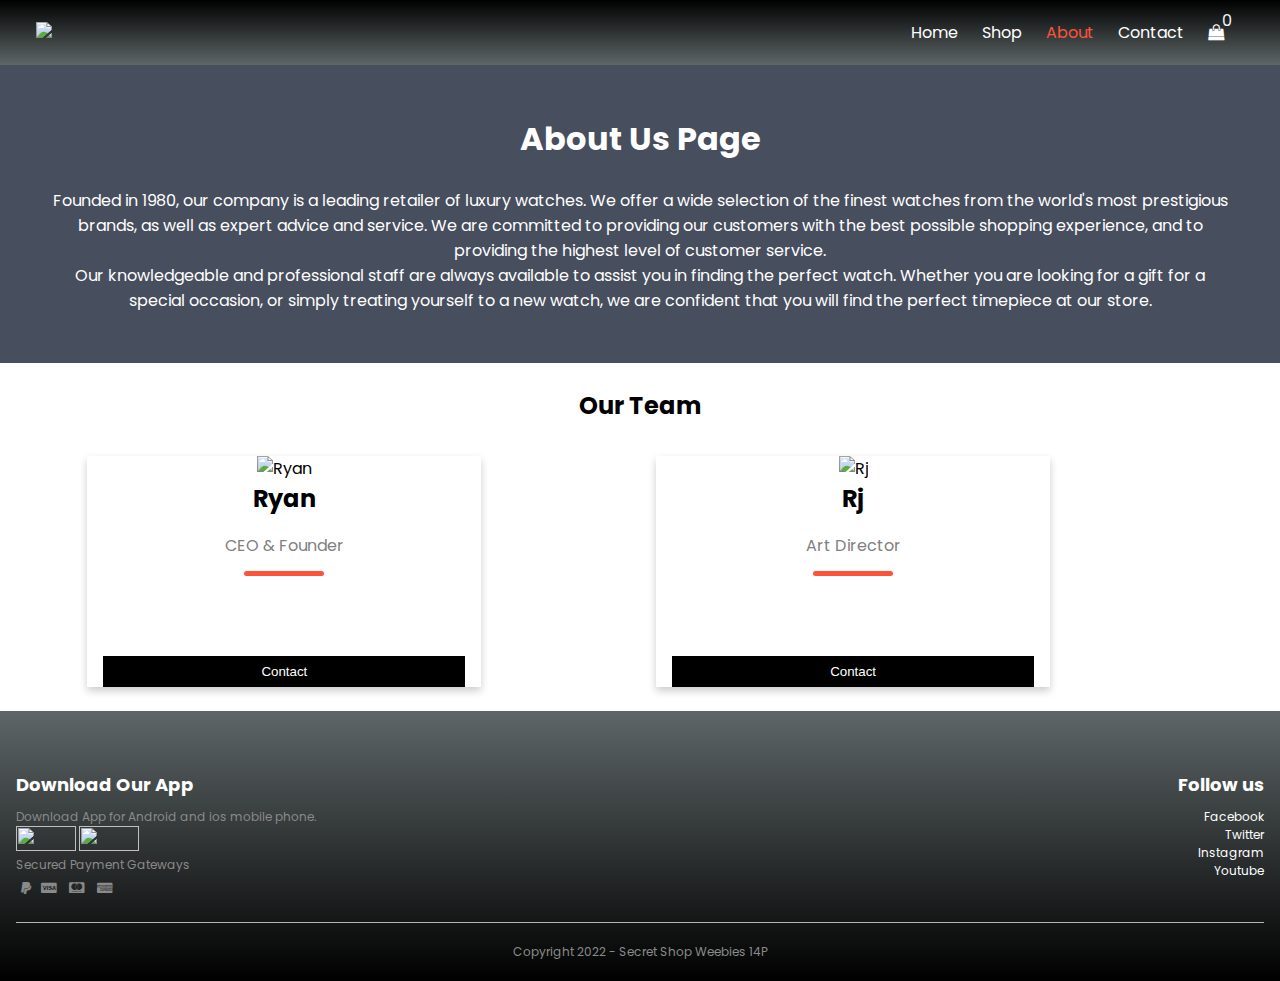
==== commit 6a954f1b: "Add files via upload" ====
--- a/about.html
+++ b/about.html
@@ -6,28 +6,34 @@
     <meta http-equiv="X-UA-Compatible" content="IE=edge">
     <meta name="viewport" content="width=device-width, initial-scale=1.0">
     <title>About | Secret Shop</title>
-    <link rel="icon" href="./IMAGES/secretshop logo.png">
+    <link rel="icon" href="./IMAGES/logo.png">
     <link rel="stylesheet" href="style.css">
     <link rel="preconnect" href="https://fonts.googleapis.com">
     <link rel="preconnect" href="https://fonts.gstatic.com" crossorigin>
     <link href="https://fonts.googleapis.com/css2?family=Poppins:wght@200;400;500;600;700&display=swap" rel="stylesheet">
     <link rel="stylesheet" href="https://stackpath.bootstrapcdn.com/font-awesome/4.7.0/css/font-awesome.min.css">
     <link rel="stylesheet" href="about.css">
+    <script src="https://code.jquery.com/jquery-1.11.3.min.js"></script>
 </head>
 <body>
     <div class="header">
     <div class="container">
         <div class="navbar">
             <div class="logo">
-                <a href="./main.html"><img src="./IMAGES/secretshop logo.png" width="125px"></a>
+                <a href="./index.html"><img src="./IMAGES/logo.png" width="125px"></a>
             </div>
             <nav>
                 <ul  id="MenuItems">
-                    <li><a href="main.html">Home</a></li>
+                    <li><a href="index.html">Home</a></li>
                     <li><a href="products.html">Shop</a></li>
                     <li><a class="active" href="about.html">About</a></li>
                     <li><a href="contact.html">Contact</a></li>
-                    <li><a href="cart.html"><i class="fa fa-shopping-bag"></i></a></li>
+                    <li>
+                        <div class="shopCartAndCount">
+                            <a href="cart.html"><i class="fa fa-shopping-bag"></i></a>
+                            <p class="cartCount" id="count-cart" style="color: whitesmoke"></p>
+                        </div>
+                    </li>
                 </ul>
             </nav>
             <img src="./IMAGES/menu.png" class="menu-icon" onclick="menutoggle()">
@@ -51,7 +57,7 @@
             <div class="column">
                 <div class="card">
                     <div class="card-img">
-                    <img src="/IMAGES/1.png" alt="Ryan" style="width:50%">
+                    <img src="./IMAGES/1.png" alt="Ryan" style="width:50%">
                     </div>
                     <div class="container">
                     <h2>Ryan</h2>
@@ -64,7 +70,7 @@
             <div class="column">
                 <div class="card">
                     <div class="card-img">
-                    <img src="/IMAGES/2.png" alt="Rj" style="width:50%">
+                    <img src="./IMAGES/2.png" alt="Rj" style="width:50%">
                     </div>
                     <div class="container">
                     <h2>Rj</h2>
@@ -97,7 +103,7 @@
                     </ul>
                 </div>
                     <div class="footer-col-2">
-                    <a href="./main.html"><img src="./IMAGES/secretshop logo.png"></a>
+                   
                 </div>   
                 <div class="footer-col-3">
                     <h2>Follow us</h2>
@@ -118,5 +124,69 @@
 
 <script src="script.js"></script>
 
+<script src="ShoppingCart.js"></script>
+<script>
+    $(".add-to-cart").click(function(event){
+        event.preventDefault();
+        //console.log(event.target.dataset.dataName);
+        var name = $(this).attr("data-name");
+        var price = Number($(this).attr("data-price"));
+        var img = $(this).attr("data-src");
+        shoppingCart.addItemToCart(name, price, img, 1);
+        // console.log(name, price)
+        displayCart();
+    });
+    $("#clear-cart").click(function(event){
+        shoppingCart.clearCart();
+        displayCart();
+    });
+    function displayCart() {
+        var cartArray = shoppingCart.listCart();
+        // console.log(cartArray);
+        var output = "";
+        for (var i in cartArray) {
+            output += "<tr>"+
+                "<td><button class='delete-item' data-name='"
+                +cartArray[i].name+"'>remove</button></td>"+
+                "<td><img src=\""+cartArray[i].img+"\"></td>"+
+                "<td>"+cartArray[i].name+"</td>"+
+                "<td>PHP"+cartArray[i].price+"</td>"+
+                "<td><button class='plus-item' data-name='"
+                +cartArray[i].name+"'>+</button>"
+                +cartArray[i].count
+                +" <button class='subtract-item' data-name='"
+                +cartArray[i].name+"'>-</button></td>"+
+                "<td>PHP"+cartArray[i].total+"</td>"+
+                "</tr>";
+        }
+        $("#show-cart").html(output);
+        $("#count-cart").html( shoppingCart.countCart() );
+        $("#totalsub-cart").html( shoppingCart.totalCart() );
+        $("#total-cart").html( shoppingCart.totalCart() );
+    }
+    $("#show-cart").on("click", ".delete-item", function(event){
+        var name = $(this).attr("data-name");
+        shoppingCart.removeItemFromCartAll(name);
+        displayCart();
+    });
+    $("#show-cart").on("click", ".subtract-item", function(event){
+        var name = $(this).attr("data-name");
+        shoppingCart.removeItemFromCart(name);
+        displayCart();
+    });
+    $("#show-cart").on("click", ".plus-item", function(event){
+        var name = $(this).attr("data-name");
+        shoppingCart.addItemToCart(name, 0, 0, 1);
+        displayCart();
+    });
+    $("#show-cart").on("change", ".item-count", function(event){
+        var name = $(this).attr("data-name");
+        var count = Number($(this).val());
+        shoppingCart.setCountForItem(name, count);
+        displayCart();
+    });
+    displayCart();
+</script>
+
 </body>
 </html> --- a/style.css
+++ b/style.css
@@ -234,7 +234,7 @@
 }
 .footer-col-1, .footer-col-2, .footer-col-3{
     min-width: 250px;
-    margin-bottom: 20px;
+    margin-bottom: auto;
 }
 .footer-col-1{
     flex-basis: 30%;
@@ -465,4 +465,18 @@
         width: 100%;
         padding: 20px;
     }
+}
+
+
+/* shopping cart */
+
+.shopCartAndCount {
+    height: 40px;
+    position: relative;
+}
+
+.cartCount {
+    position: absolute;
+    right: -50%;
+    top: -30%;
 }--- a/about.css
+++ b/about.css
@@ -1,7 +1,7 @@
-body {
+/* body {
     font-family: Arial, Helvetica, sans-serif;
     margin: 0;
-  }
+  } */
   
   html {
     box-sizing: border-box;
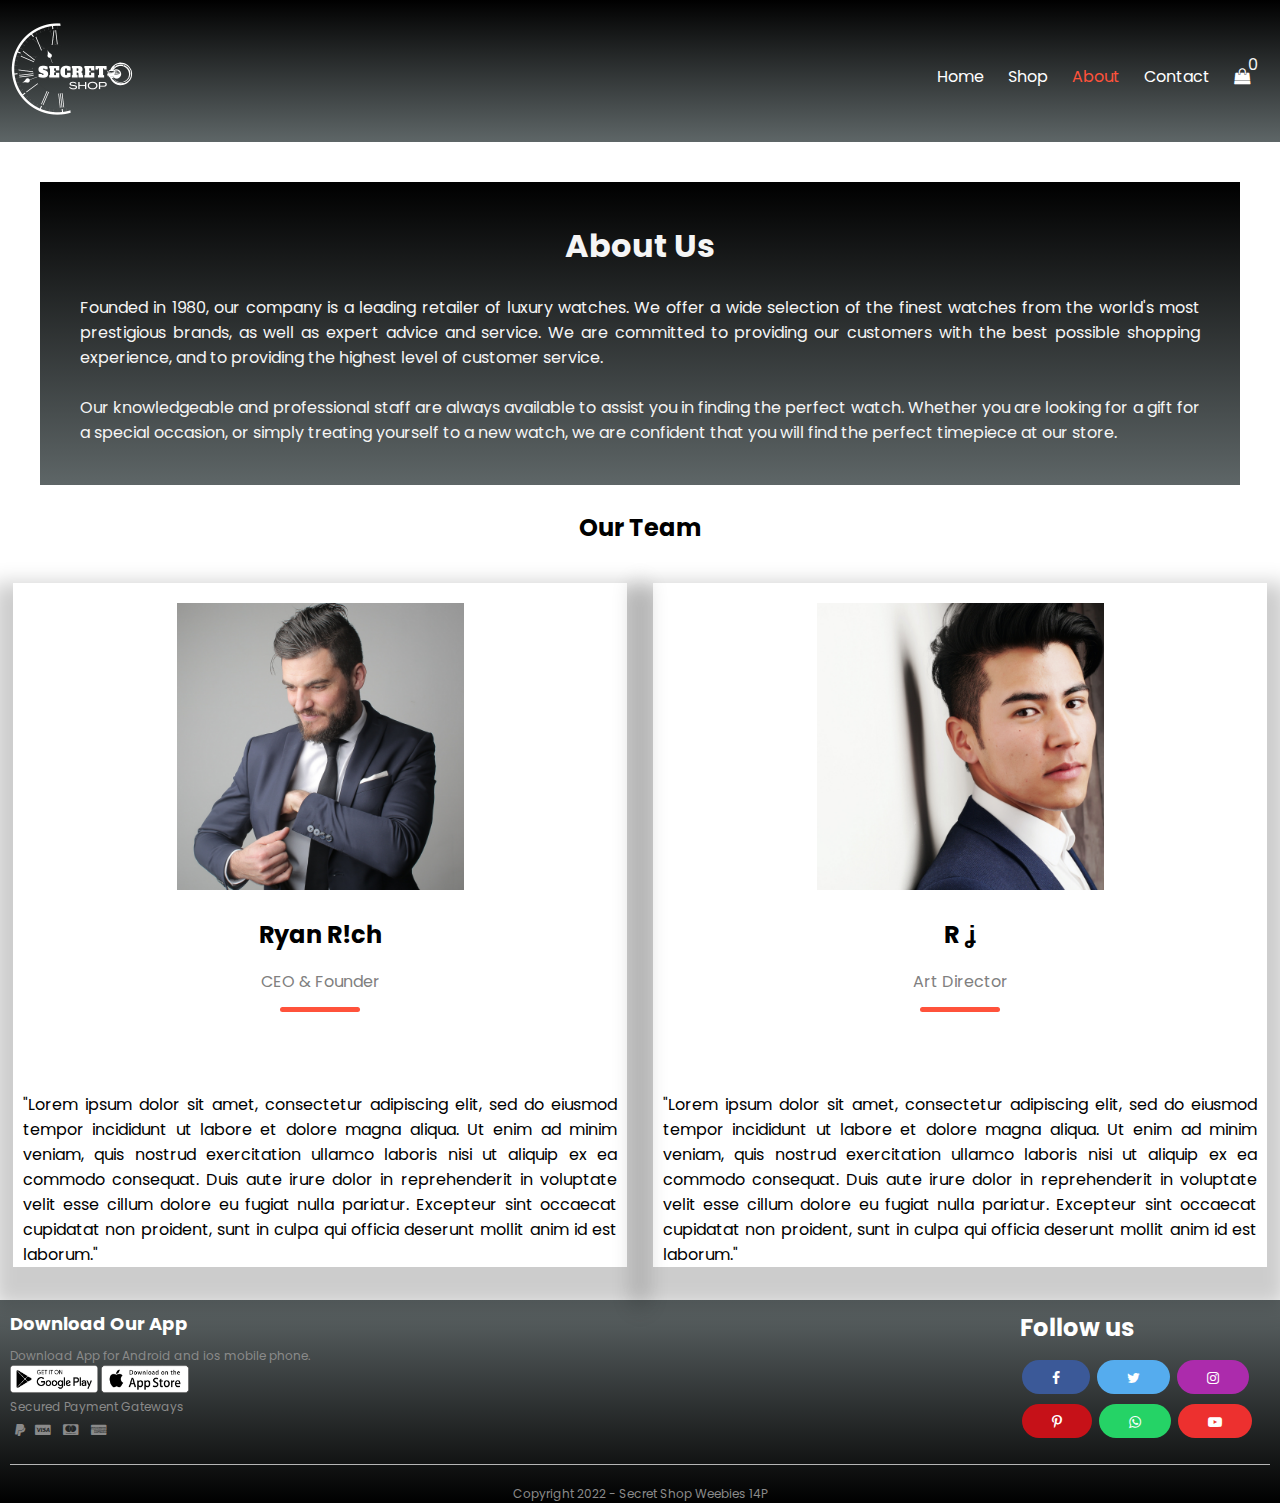
==== commit 6f4a52aa: "Add files via upload" ====
--- a/about.html
+++ b/about.html
@@ -44,9 +44,9 @@
 <!-------about----->
 <div>
     <div class="about-section">
-        <h1>About Us Page</h1>
+        <h1>About Us</h1>
         <br>
-        <p>Founded in 1980, our company is a leading retailer of luxury watches. We offer a wide selection of the finest watches from the world's most prestigious brands, as well as expert advice and service. We are committed to providing our customers with the best possible shopping experience, and to providing the highest level of customer service.</p>
+        <p>Founded in 1980, our company is a leading retailer of luxury watches. We offer a wide selection of the finest watches from the world's most prestigious brands, as well as expert advice and service. We are committed to providing our customers with the best possible shopping experience, and to providing the highest level of customer service.</p><br>
         <p>Our knowledgeable and professional staff are always available to assist you in finding the perfect watch. Whether you are looking for a gift for a special occasion, or simply treating yourself to a new watch, we are confident that you will find the perfect timepiece at our store.</p>
     </div>
     <br>
@@ -60,9 +60,9 @@
                     <img src="./IMAGES/1.png" alt="Ryan" style="width:50%">
                     </div>
                     <div class="container">
-                    <h2>Ryan</h2>
+                    <h2>Ryan R!ch</h2>
                     <p class="title">CEO & Founder</p>
-                    <p><button class="button">Contact</button></p>
+                    <p>"Lorem ipsum dolor sit amet, consectetur adipiscing elit, sed do eiusmod tempor incididunt ut labore et dolore magna aliqua. Ut enim ad minim veniam, quis nostrud exercitation ullamco laboris nisi ut aliquip ex ea commodo consequat. Duis aute irure dolor in reprehenderit in voluptate velit esse cillum dolore eu fugiat nulla pariatur. Excepteur sint occaecat cupidatat non proident, sunt in culpa qui officia deserunt mollit anim id est laborum."</p>
                     </div>
                 </div>
             </div>
@@ -73,9 +73,9 @@
                     <img src="./IMAGES/2.png" alt="Rj" style="width:50%">
                     </div>
                     <div class="container">
-                    <h2>Rj</h2>
+                    <h2>R ʝ</h2>
                     <p class="title">Art Director</p>
-                    <p><button class="button">Contact</button></p>
+                    <p>"Lorem ipsum dolor sit amet, consectetur adipiscing elit, sed do eiusmod tempor incididunt ut labore et dolore magna aliqua. Ut enim ad minim veniam, quis nostrud exercitation ullamco laboris nisi ut aliquip ex ea commodo consequat. Duis aute irure dolor in reprehenderit in voluptate velit esse cillum dolore eu fugiat nulla pariatur. Excepteur sint occaecat cupidatat non proident, sunt in culpa qui officia deserunt mollit anim id est laborum."</p>
                     </div>
                 </div>
             </div>
@@ -106,13 +106,15 @@
                    
                 </div>   
                 <div class="footer-col-3">
-                    <h2>Follow us</h2>
-                    <ul>
-                        <li><a href="www.facebook.com">Facebook</a></li>
-                        <li><a href="www.twitter.com">Twitter</a></li>
-                        <li><a href="www.instagram.com">Instagram</a></li>
-                        <li><a href="www.youtube.com">Youtube</a></li>
-                    </ul>
+                    <h1>Follow us</h1>
+                    <div class="socmed">
+                        <a class="btn btn-primary btn-lg btn-floating"  style="background-color: #3b5998;"  href="https://www.facebook.com"  role="button"><i class="fa fa-facebook fa-lg"></i></a>
+                        <a class="btn btn-primary btn-lg btn-floating"  style="background-color: #55acee;"  href="https://www.twitter.com"  role="button"><i class="fa fa-twitter fa-lg"></i></a>
+                        <a class="btn btn-primary btn-lg btn-floating"  style="background-color: #ac2bac;"  href="https://www.instagram.com"  role="button"><i class="fa fa-instagram fa-lg"></i></a>
+                        <a class="btn btn-primary btn-lg btn-floating"  style="background-color: #c61118;"  href="https://www.pinterest.com"  role="button"><i class="fa fa-pinterest-p fa-lg"></i></a>
+                        <a class="btn btn-primary btn-lg btn-floating"  style="background-color: #25d366;"  href="https://www.whatsapp.com"  role="button"><i class="fa fa-whatsapp fa-lg"></i></a>
+                        <a class="btn btn-primary btn-lg btn-floating"  style="background-color: #ed302f;"  href="https://www.youtube.com"  role="button"><i class="fa fa-youtube-play fa-lg"></i></a>
+                    </div>  
                 </div>
             </div>
             <hr>
--- a/style.css
+++ b/style.css
@@ -9,7 +9,7 @@
 .navbar{
     display: flex;
     align-items: center;
-    padding: 20px;
+    padding: 10px 0 0;
 }
 nav{
     flex: 1;
@@ -36,8 +36,8 @@
 .container{
     margin:auto;
     max-width: 1300px;
-    padding-left: 25px;
-    padding-right: 25px;
+    padding-left: 30px;
+    padding-right: 30px;
 }
 .row{
     display: flex;
@@ -157,6 +157,8 @@
     transform: translate(-50%);
 }
 
+
+
 /*----Single Product details----*/
 
 .single-prod{
@@ -223,10 +225,15 @@
     background:linear-gradient(rgb(94, 102, 103),#000);
     color: #8a8a8a;
     font-size: 12px;
-    padding: 60px 0 20px;
+    padding: 10px 0 0;
 }
 .footer p{
     color:#8a8a8a;    
+}
+.footer h1{
+    color: #fff;
+    text-align: left;
+    margin-bottom: 10px;
 }
 .footer h2{
     color: #fff;
@@ -254,7 +261,6 @@
 }
 .footer-col-3{
     flex-basis: 12%;
-    text-align: right;
 }
 ul{
     list-style-type: none;
@@ -263,8 +269,8 @@
     margin-top: none;
 }
 .app-logo img{
-    width: 60px;
-    height: 25px;
+    width: 88px;    
+    height: 28px;
 }
 .footer hr{
     border: none;
@@ -282,6 +288,15 @@
     display: none;
 
 }
+.socmed a{
+    margin: 5px 2px 5px;
+      
+}
+.socmed .fa{
+    margin: auto;
+    padding: 2px 0 2px;
+    font-size: 14px;
+}
 
 /*------------all products------------*/
 
@@ -291,26 +306,55 @@
 
 }
 /*-----page button-----*/
-
-.page-btn{
-    margin: 0 auto 80px;
-}
-.page-btn span{
-    display: inline-block;
-    border: 1px solid #000;
+.pagination{
+    display: flex;
+    align-items: center;
+    background: #fff;
+    color: #383838;
+    padding: 10px 40px;
+    border-radius: 6px;
+}
+
+.pagination ul{
+    margin: 20px 30px;
+}
+.pagination ul li{
+    display: inline-block;
+    margin: 0 10px;
+    background: transparent;
+    width: 45px;
+    height: 45px;
+    text-align: center;
+    font-size: 18px;
+    font-weight: 400;
+    line-height: 45px;
+    cursor: pointer;
+}
+
+.btn1, .btn2{
+    display: inline-flex;
+    align-items: center;
+    font-size:  18px;      
+    font-weight: 400;
+    color: #383838;
+    background-color: transparent;
+    outline: none;
+    border: none;
+    cursor: pointer;
+}
+
+.btn1 img{
+    width: 24px;
+    margin-right: 10px;
+    transform: rotate(180deg);
+     
+}
+.btn2 img{
+    width: 24px;
     margin-left: 10px;
-    width: 40px;
-    height: 40px;
-    text-align: center;
-    line-height: 40px;
-    cursor: pointer;
-}
-.page-btn span:hover{
-    background: rgb(94, 102, 103);
-    color: #000;
-}
-
-/*-----cart page-----*/
+    
+}
+
 
 #cart{
     overflow-x: auto;
@@ -397,6 +441,10 @@
     margin: 20px;
     border-radius: 30px;
 }
+
+/*------------cart buttons---------------------*/
+
+
 
 /*------------media query for menu---------------*/
 
--- a/about.css
+++ b/about.css
@@ -13,25 +13,27 @@
   
   .column {
     float: left;
-    width: 33.3%;
-    margin-bottom: 16px;
-    padding: 0 8px;
+    width: 50%;
+    margin-bottom: 20px;
+    padding: 8px 8px;
   }
   
   .card {
-    box-shadow: 0 4px 8px 0 rgba(0, 0, 0, 0.2);
-    margin: 8px;
+    align-content: center;
+    box-shadow: 0 20px 20px 20px rgba(0, 0, 0, 0.2);
+    margin: 5px;
   }
   
   .about-section {
-    padding: 50px;
+    margin: 40px 40px 0;
+    padding: 40px;
     text-align: center;
-    background-color: #474e5d;
-    color: white;
+    background:linear-gradient(#000,rgb(94, 102, 103));
+    color: whitesmoke;
   }
   
   .container {
-    padding: 0 16px;
+    padding: 0 10px;
   }
   
   .container::after, .row::after {
@@ -42,9 +44,10 @@
   
   .title {
     color: grey;
+    text-align: center;
   }
   
-  .button {
+  /*.button {
     border: none;
     outline: 0;
     display: inline-block;
@@ -58,7 +61,7 @@
   
   .button:hover {
     background-color: #555;
-  }
+  }*/
   
   @media screen and (max-width: 650px) {
     .column {
@@ -66,10 +69,16 @@
       display: block;
     }
   }
+  .about-section p {
+    color: whitesmoke;
+    text-align: justify;
+  }
   p {
-    color: white;
+    color: black;
+    text-align: justify;
   }
   .card-img {
+    padding: 20px;
     text-align: center;
   }
   .staff {
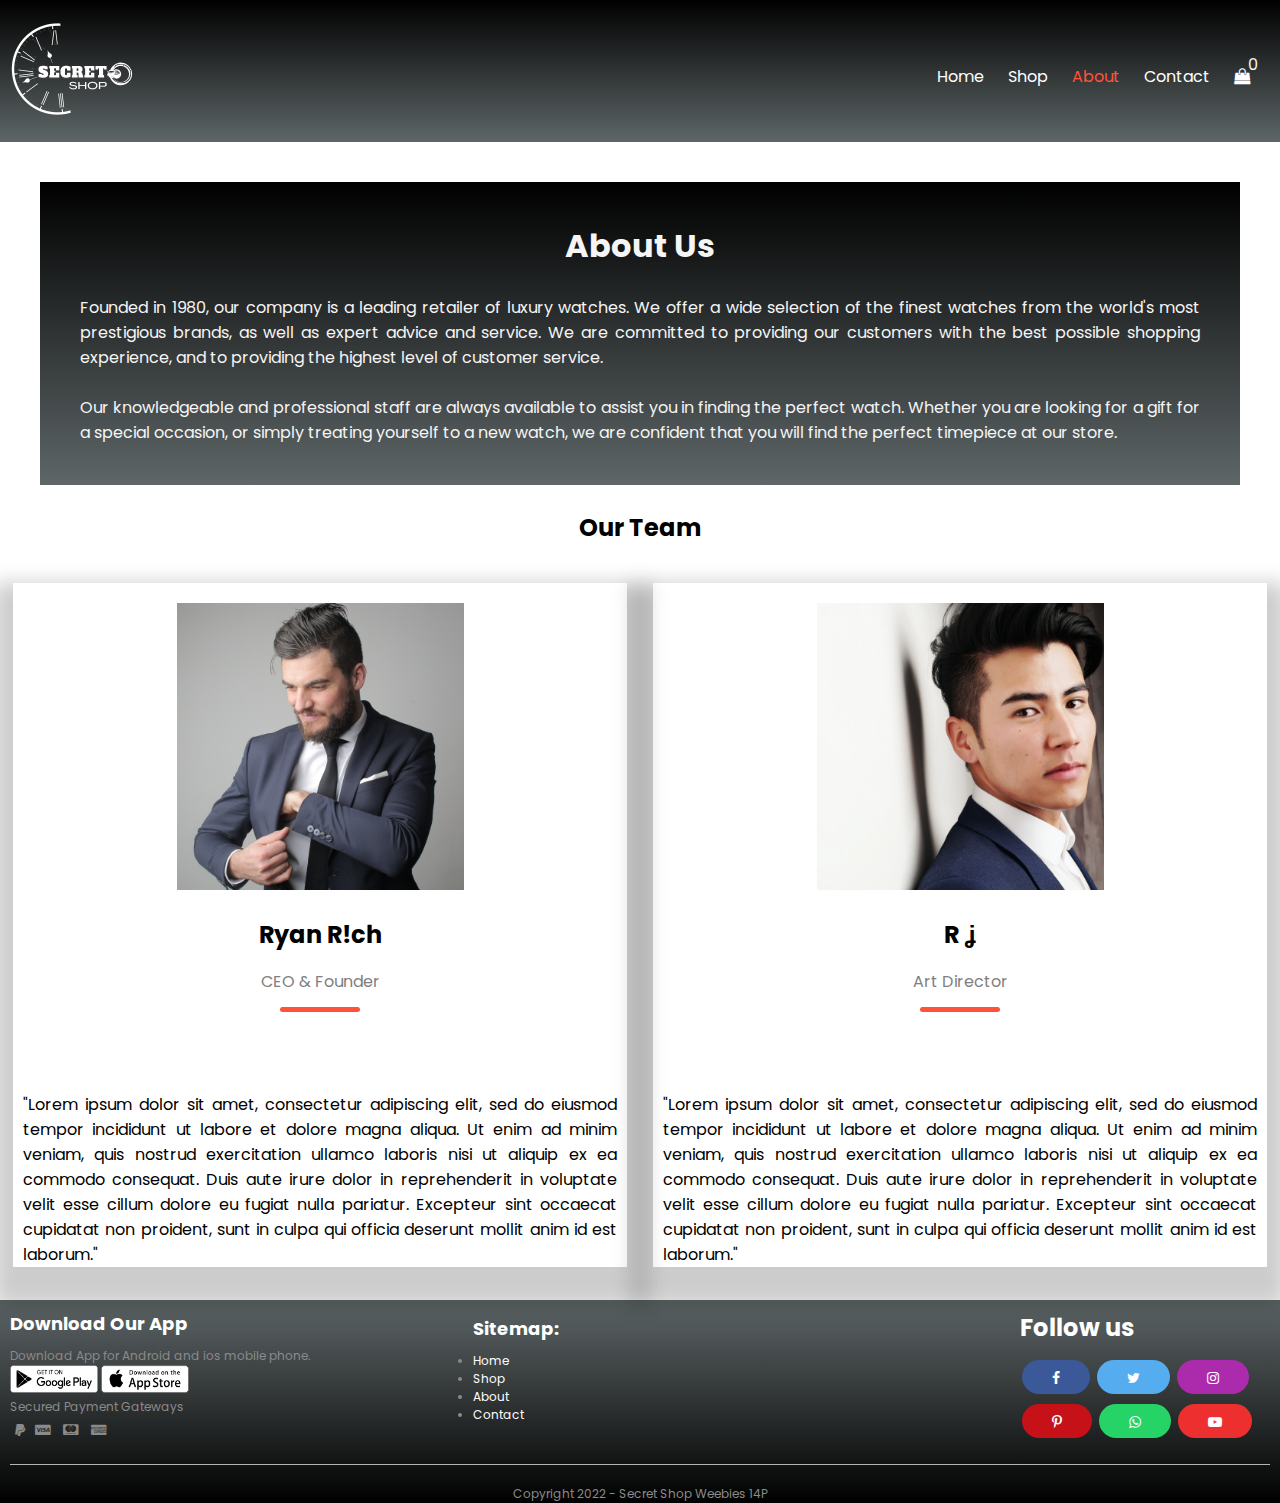
==== commit cf8fabed: "Add files via upload" ====
--- a/about.html
+++ b/about.html
@@ -103,6 +103,11 @@
                     </ul>
                 </div>
                     <div class="footer-col-2">
+                        <h2>Sitemap:</h2>
+                        <li><a href="index.html">Home</a></li>
+                        <li><a href="products.html">Shop</a></li>
+                        <li><a href="about.html">About</a></li>
+                        <li><a href="contact.html">Contact</a></li> 
                    
                 </div>   
                 <div class="footer-col-3">
--- a/style.css
+++ b/style.css
@@ -253,11 +253,9 @@
 }
 .footer-col-2{
     flex: 1;
-    text-align:center;
-}
-.footer-col-2 img{
-    width: 80px;
-    margin-bottom: 20px;
+    padding: 5px;
+    margin-left: 80px;
+    text-align:left;
 }
 .footer-col-3{
     flex-basis: 12%;
